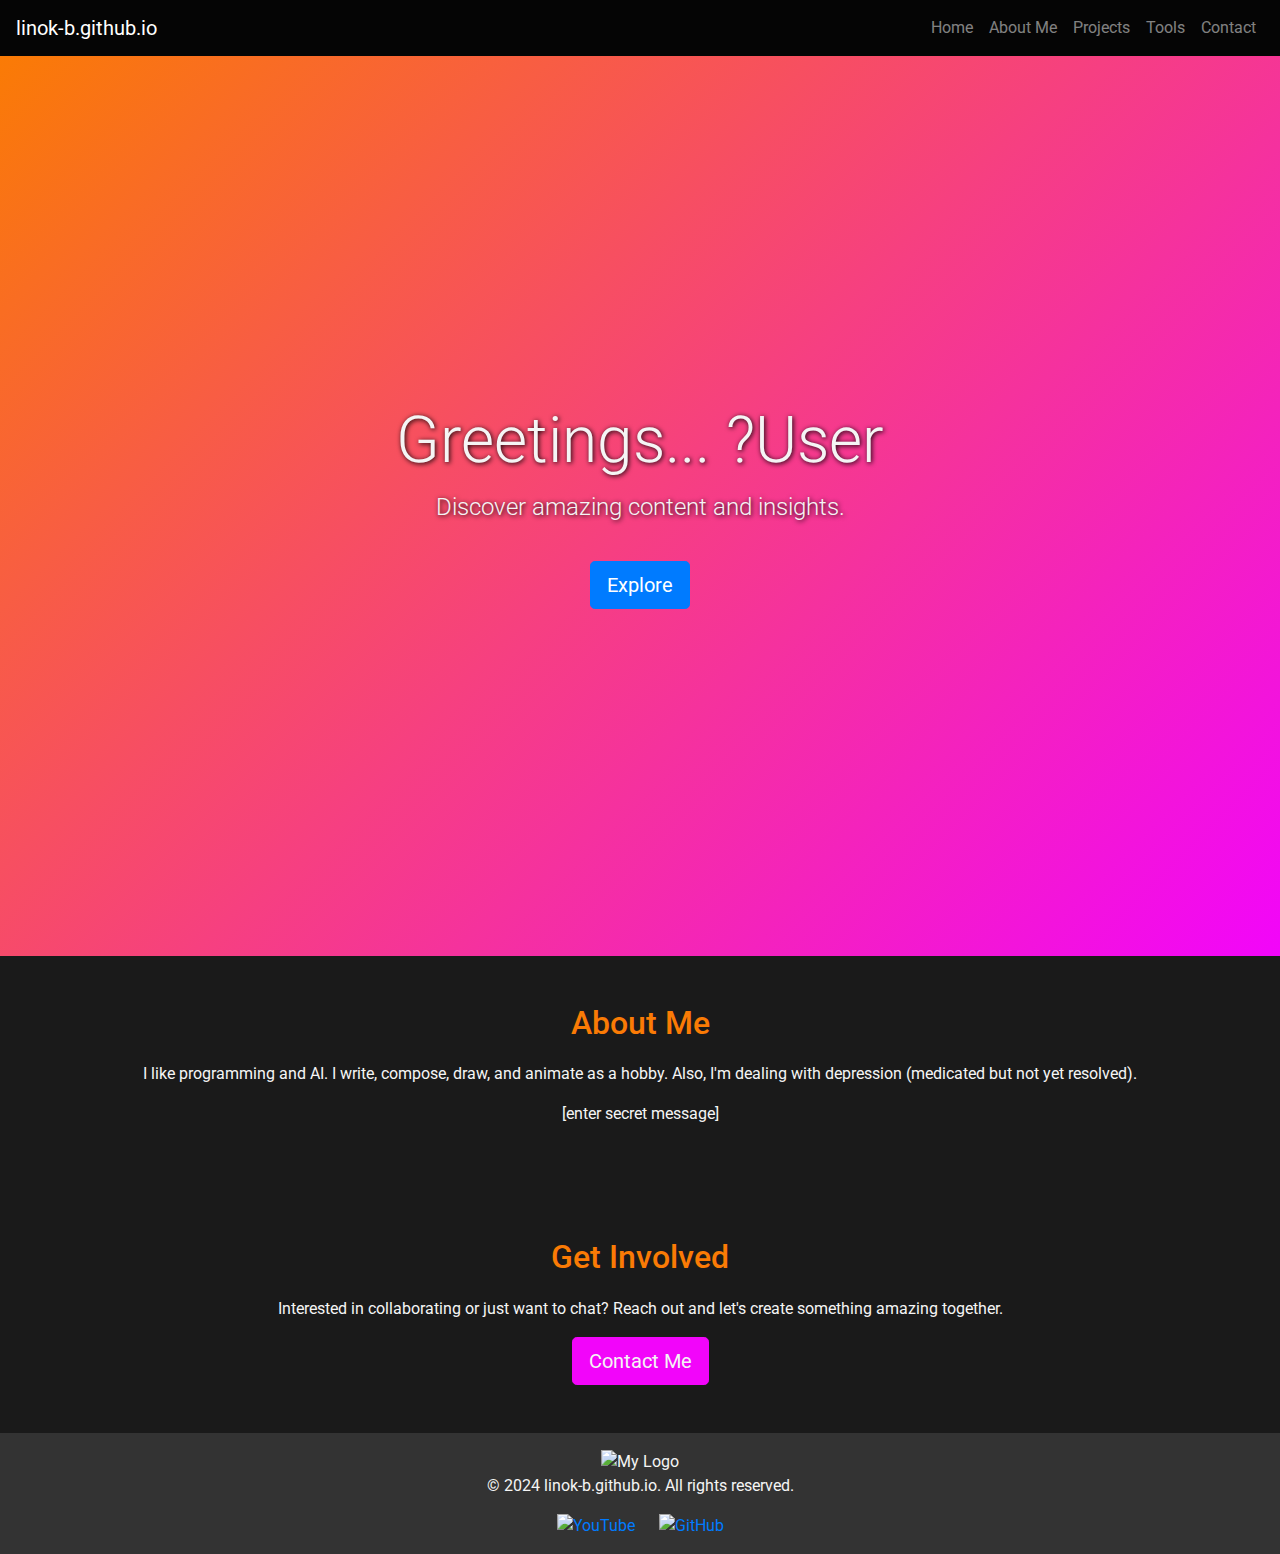
==== index.html @ 052bb5dd "Update index.html" ====
<!DOCTYPE html>
<html lang="en">
<head>
    <meta charset="UTF-8">
    <meta name="viewport" content="width=device-width, initial-scale=1.0">
    <title>Home - linok-b.github.io</title>
    <!-- Bootstrap CSS -->
    <link rel="stylesheet" href="https://stackpath.bootstrapcdn.com/bootstrap/4.5.2/css/bootstrap.min.css">
    <!-- Custom Styles -->
    <link rel="stylesheet" href="CSS/index.css">
    <!-- Google Fonts -->
    <link href="https://fonts.googleapis.com/css2?family=Roboto:wght@400;700&display=swap" rel="stylesheet">
</head>
<body>
    <!-- Navbar -->
    <nav class="navbar navbar-expand-lg navbar-dark sticky-navbar">
        <a class="navbar-brand" href="#">linok-b.github.io</a>
        <button class="navbar-toggler" type="button" data-toggle="collapse" data-target="#navbarNav" aria-controls="navbarNav" aria-expanded="false" aria-label="Toggle navigation">
            <span class="navbar-toggler-icon"></span>
        </button>
        <div class="collapse navbar-collapse" id="navbarNav">
            <ul class="navbar-nav ml-auto">
                <li class="nav-item"><a class="nav-link" href="index.html">Home</a></li>
                <li class="nav-item"><a class="nav-link" href="about.html">About Me</a></li>
                <li class="nav-item"><a class="nav-link" href="projects.html">Projects</a></li>
                <li class="nav-item"><a class="nav-link" href="tools.html">Tools</a></li>
                <li class="nav-item"><a class="nav-link" href="contact.html">Contact</a></li>
            </ul>
        </div>
    </nav>

    <!-- Hero Section -->
    <section class="hero-section d-flex align-items-center justify-content-center text-center">
        <div class="overlay"></div> <!-- Black overlay with opacity -->
        <div class="hero-content">
            <h1 class="display-4">Greetings... ?User</h1>
            <p class="lead">Discover amazing content and insights.</p>
            <button class="btn btn-primary btn-lg">Explore</button>
        </div>
    </section>

    <!-- About Section -->
    <section class="about-section text-center py-5">
        <h2>About Me</h2>
        <p>I like programming and AI. I write, compose, draw, and animate as a hobby. Also, I'm dealing with depression (medicated but not yet resolved).</p>
        <p>[enter secret message]</p>
    </section>

    <!-- Call to Action -->
    <section class="cta-section text-center py-5">
        <h2>Get Involved</h2>
        <p>Interested in collaborating or just want to chat? Reach out and let's create something amazing together.</p>
        <button class="btn btn-secondary btn-lg" id="contactBtn">Contact Me</button>
    </section>

    <!-- Footer -->
    <footer class="footer text-center py-3">
        <div class="footer-content">
            <img src="/icon/mylogo" alt="My Logo" class="my-logo">
            <p>&copy; 2024 linok-b.github.io. All rights reserved.</p>
            <div class="social-icons">
                <a href="#"><img src="icons/youtube.svg" alt="YouTube"></a>
                <a href="#"><img src="icons/github.svg" alt="GitHub"></a>
            </div>
        </div>
    </footer>

    <!-- Include Firebase and Bootstrap JS -->
    <script src="https://code.jquery.com/jquery-3.5.1.slim.min.js"></script>
    <script src="https://cdn.jsdelivr.net/npm/@popperjs/core@2.0.7/dist/umd/popper.min.js"></script>
    <script src="https://stackpath.bootstrapcdn.com/bootstrap/4.5.2/js/bootstrap.min.js"></script>
    <!-- Auth check to ensure no access without login -->
    <script type="module" src="JS/auth-check.js"></script>
    <!-- Custom JS for navigation and interaction -->
    <script type="module" src="JS/index.js"></script>
</body>
</html>
---- CSS/index.css ----
/* index.css */

/* Apply the custom font */
body, h1, h2, p, button {
    font-family: 'Roboto', sans-serif;
    color: #f5f5f5; /* Light color for text against dark background */
}

/* Main color palette */
:root {
    --primary-color: #fa7b05; /* Orange */
    --accent-color: #f205fa; /* Magenta */
    --background-color: #050505; /* Black background */
    --text-color: #f5f5f5; /* Light grey text for contrast */
    --button-hover-color: #e77f07; /* Hover effect for buttons */
}

/* Background */
body {
    background-color: var(--background-color);
}

/* Hero Section */
.hero-section {
    background: linear-gradient(135deg, var(--primary-color), var(--accent-color));
    height: 100vh;
    color: var(--text-color);
    text-shadow: 1px 1px 5px #000;
    animation: fadeIn 1.5s ease-in-out;
}

.hero-section h1 {
    font-size: 4rem;
    animation: slideInDown 1s ease-in-out;
}

.hero-section p {
    font-size: 1.5rem;
    margin-top: 10px;
}

.hero-section button {
    margin-top: 20px;
    animation: pulse 2s infinite;
}

.about-section, .cta-section {
    background-color: #1a1a1a;
    color: var(--text-color);
}

.about-section h2, .cta-section h2 {
    color: var(--primary-color);
    margin-bottom: 20px;
}

.cta-section button {
    background-color: var(--accent-color);
    border-color: var(--accent-color);
    color: var(--text-color);
}

.cta-section button:hover {
    background-color: var(--button-hover-color);
    border-color: var(--button-hover-color);
}

.footer {
    background-color: #333;
    color: var(--text-color);
}

.footer .social-icons img {
    width: 24px;
    margin: 0 10px;
}

.footer a:hover {
    color: var(--primary-color);
}

/* Animations */
@keyframes fadeIn {
    from { opacity: 0; }
    to { opacity: 1; }
}

@keyframes slideInDown {
    from { transform: translateY(-50px); }
    to { transform: translateY(0); }
}

@keyframes pulse {
    0%, 100% { transform: scale(1); }
    50% { transform: scale(1.1); }
}

/* Responsive Design */
@media (max-width: 768px) {
    .hero-section h1 {
        font-size: 2.5rem;
    }
    .hero-section p {
        font-size: 1.2rem;
    }
}
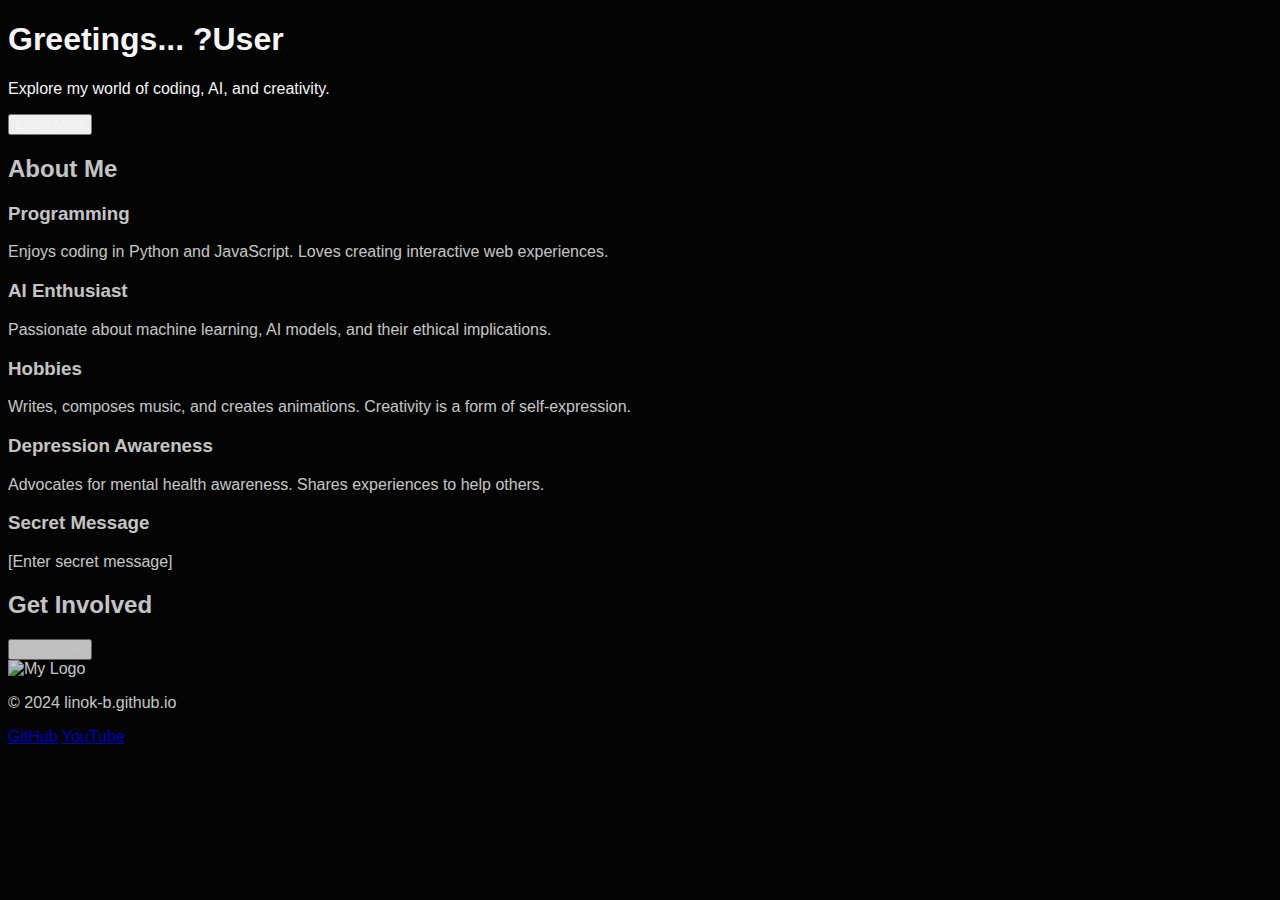
==== commit c11b7ab2: "Update index.html" ====
--- a/index.html
+++ b/index.html
@@ -3,75 +3,64 @@
 <head>
     <meta charset="UTF-8">
     <meta name="viewport" content="width=device-width, initial-scale=1.0">
-    <title>Home - linok-b.github.io</title>
-    <!-- Bootstrap CSS -->
-    <link rel="stylesheet" href="https://stackpath.bootstrapcdn.com/bootstrap/4.5.2/css/bootstrap.min.css">
-    <!-- Custom Styles -->
     <link rel="stylesheet" href="CSS/index.css">
-    <!-- Google Fonts -->
-    <link href="https://fonts.googleapis.com/css2?family=Roboto:wght@400;700&display=swap" rel="stylesheet">
+    <title>Linok-B's Website</title>
 </head>
 <body>
-    <!-- Navbar -->
-    <nav class="navbar navbar-expand-lg navbar-dark sticky-navbar">
-        <a class="navbar-brand" href="#">linok-b.github.io</a>
-        <button class="navbar-toggler" type="button" data-toggle="collapse" data-target="#navbarNav" aria-controls="navbarNav" aria-expanded="false" aria-label="Toggle navigation">
-            <span class="navbar-toggler-icon"></span>
-        </button>
-        <div class="collapse navbar-collapse" id="navbarNav">
-            <ul class="navbar-nav ml-auto">
-                <li class="nav-item"><a class="nav-link" href="index.html">Home</a></li>
-                <li class="nav-item"><a class="nav-link" href="about.html">About Me</a></li>
-                <li class="nav-item"><a class="nav-link" href="projects.html">Projects</a></li>
-                <li class="nav-item"><a class="nav-link" href="tools.html">Tools</a></li>
-                <li class="nav-item"><a class="nav-link" href="contact.html">Contact</a></li>
-            </ul>
-        </div>
-    </nav>
-
     <!-- Hero Section -->
-    <section class="hero-section d-flex align-items-center justify-content-center text-center">
-        <div class="overlay"></div> <!-- Black overlay with opacity -->
+    <section id="hero">
+        <div class="overlay"></div>
         <div class="hero-content">
-            <h1 class="display-4">Greetings... ?User</h1>
-            <p class="lead">Discover amazing content and insights.</p>
-            <button class="btn btn-primary btn-lg">Explore</button>
+            <h1>Greetings... ?User</h1>
+            <p>Explore my world of coding, AI, and creativity.</p>
+            <button onclick="scrollToSection('about')">Learn More</button>
         </div>
     </section>
 
-    <!-- About Section -->
-    <section class="about-section text-center py-5">
+    <!-- About Me Section -->
+    <section id="about">
         <h2>About Me</h2>
-        <p>I like programming and AI. I write, compose, draw, and animate as a hobby. Also, I'm dealing with depression (medicated but not yet resolved).</p>
-        <p>[enter secret message]</p>
+        <div class="info-box" id="programming">
+            <h3>Programming</h3>
+            <p class="hidden-info">Enjoys coding in Python and JavaScript. Loves creating interactive web experiences.</p>
+        </div>
+        <div class="info-box" id="ai">
+            <h3>AI Enthusiast</h3>
+            <p class="hidden-info">Passionate about machine learning, AI models, and their ethical implications.</p>
+        </div>
+        <div class="info-box" id="hobbies">
+            <h3>Hobbies</h3>
+            <p class="hidden-info">Writes, composes music, and creates animations. Creativity is a form of self-expression.</p>
+        </div>
+        <div class="info-box" id="depression-awareness">
+            <h3>Depression Awareness</h3>
+            <p class="hidden-info">Advocates for mental health awareness. Shares experiences to help others.</p>
+        </div>
+        <div class="info-box" id="cipher-message">
+            <h3>Secret Message</h3>
+            <p class="hidden-info">[Enter secret message]</p>
+        </div>
     </section>
 
-    <!-- Call to Action -->
-    <section class="cta-section text-center py-5">
+    <!-- Call to Action Section -->
+    <section id="cta">
         <h2>Get Involved</h2>
-        <p>Interested in collaborating or just want to chat? Reach out and let's create something amazing together.</p>
-        <button class="btn btn-secondary btn-lg" id="contactBtn">Contact Me</button>
+        <button onclick="redirectTo('contact.html')">Contact Me</button>
     </section>
 
     <!-- Footer -->
-    <footer class="footer text-center py-3">
+    <footer>
         <div class="footer-content">
-            <img src="/icon/mylogo" alt="My Logo" class="my-logo">
-            <p>&copy; 2024 linok-b.github.io. All rights reserved.</p>
-            <div class="social-icons">
-                <a href="#"><img src="icons/youtube.svg" alt="YouTube"></a>
-                <a href="#"><img src="icons/github.svg" alt="GitHub"></a>
+            <img src="/icon/mylogo" alt="My Logo" class="footer-logo">
+            <p>&copy; 2024 linok-b.github.io</p>
+            <div class="social-links">
+                <a href="https://github.com/linok-b">GitHub</a>
+                <a href="https://youtube.com/linok-b">YouTube</a>
             </div>
         </div>
     </footer>
 
-    <!-- Include Firebase and Bootstrap JS -->
-    <script src="https://code.jquery.com/jquery-3.5.1.slim.min.js"></script>
-    <script src="https://cdn.jsdelivr.net/npm/@popperjs/core@2.0.7/dist/umd/popper.min.js"></script>
-    <script src="https://stackpath.bootstrapcdn.com/bootstrap/4.5.2/js/bootstrap.min.js"></script>
-    <!-- Auth check to ensure no access without login -->
     <script type="module" src="JS/auth-check.js"></script>
-    <!-- Custom JS for navigation and interaction -->
-    <script type="module" src="JS/index.js"></script>
+    <script src="JS/index.js"></script>
 </body>
 </html>
--- a/CSS/index.css
+++ b/CSS/index.css
@@ -22,11 +22,27 @@
 
 /* Hero Section */
 .hero-section {
+    position: relative;
     background: linear-gradient(135deg, var(--primary-color), var(--accent-color));
     height: 100vh;
     color: var(--text-color);
     text-shadow: 1px 1px 5px #000;
     animation: fadeIn 1.5s ease-in-out;
+    overflow: hidden;
+}
+
+.overlay {
+    position: absolute;
+    top: 0;
+    left: 0;
+    right: 0;
+    bottom: 0;
+    background: rgba(0, 0, 0, 0.2); /* Black overlay with 20% opacity */
+}
+
+.hero-content {
+    position: relative;
+    z-index: 1;
 }
 
 .hero-section h1 {
@@ -47,6 +63,8 @@
 .about-section, .cta-section {
     background-color: #1a1a1a;
     color: var(--text-color);
+    transition: transform 0.5s, opacity 0.5s; /* Smooth transition for animations */
+    opacity: 0; /* Initially hidden for fade-in effect */
 }
 
 .about-section h2, .cta-section h2 {
@@ -68,6 +86,7 @@
 .footer {
     background-color: #333;
     color: var(--text-color);
+    padding-top: 10px;
 }
 
 .footer .social-icons img {
@@ -77,6 +96,11 @@
 
 .footer a:hover {
     color: var(--primary-color);
+}
+
+.my-logo {
+    width: 50px;
+    margin-bottom: 10px;
 }
 
 /* Animations */
@@ -95,6 +119,12 @@
     50% { transform: scale(1.1); }
 }
 
+/* Activate animations when sections come into view */
+.about-section.visible, .cta-section.visible {
+    opacity: 1;
+    transform: translateY(0);
+}
+
 /* Responsive Design */
 @media (max-width: 768px) {
     .hero-section h1 {
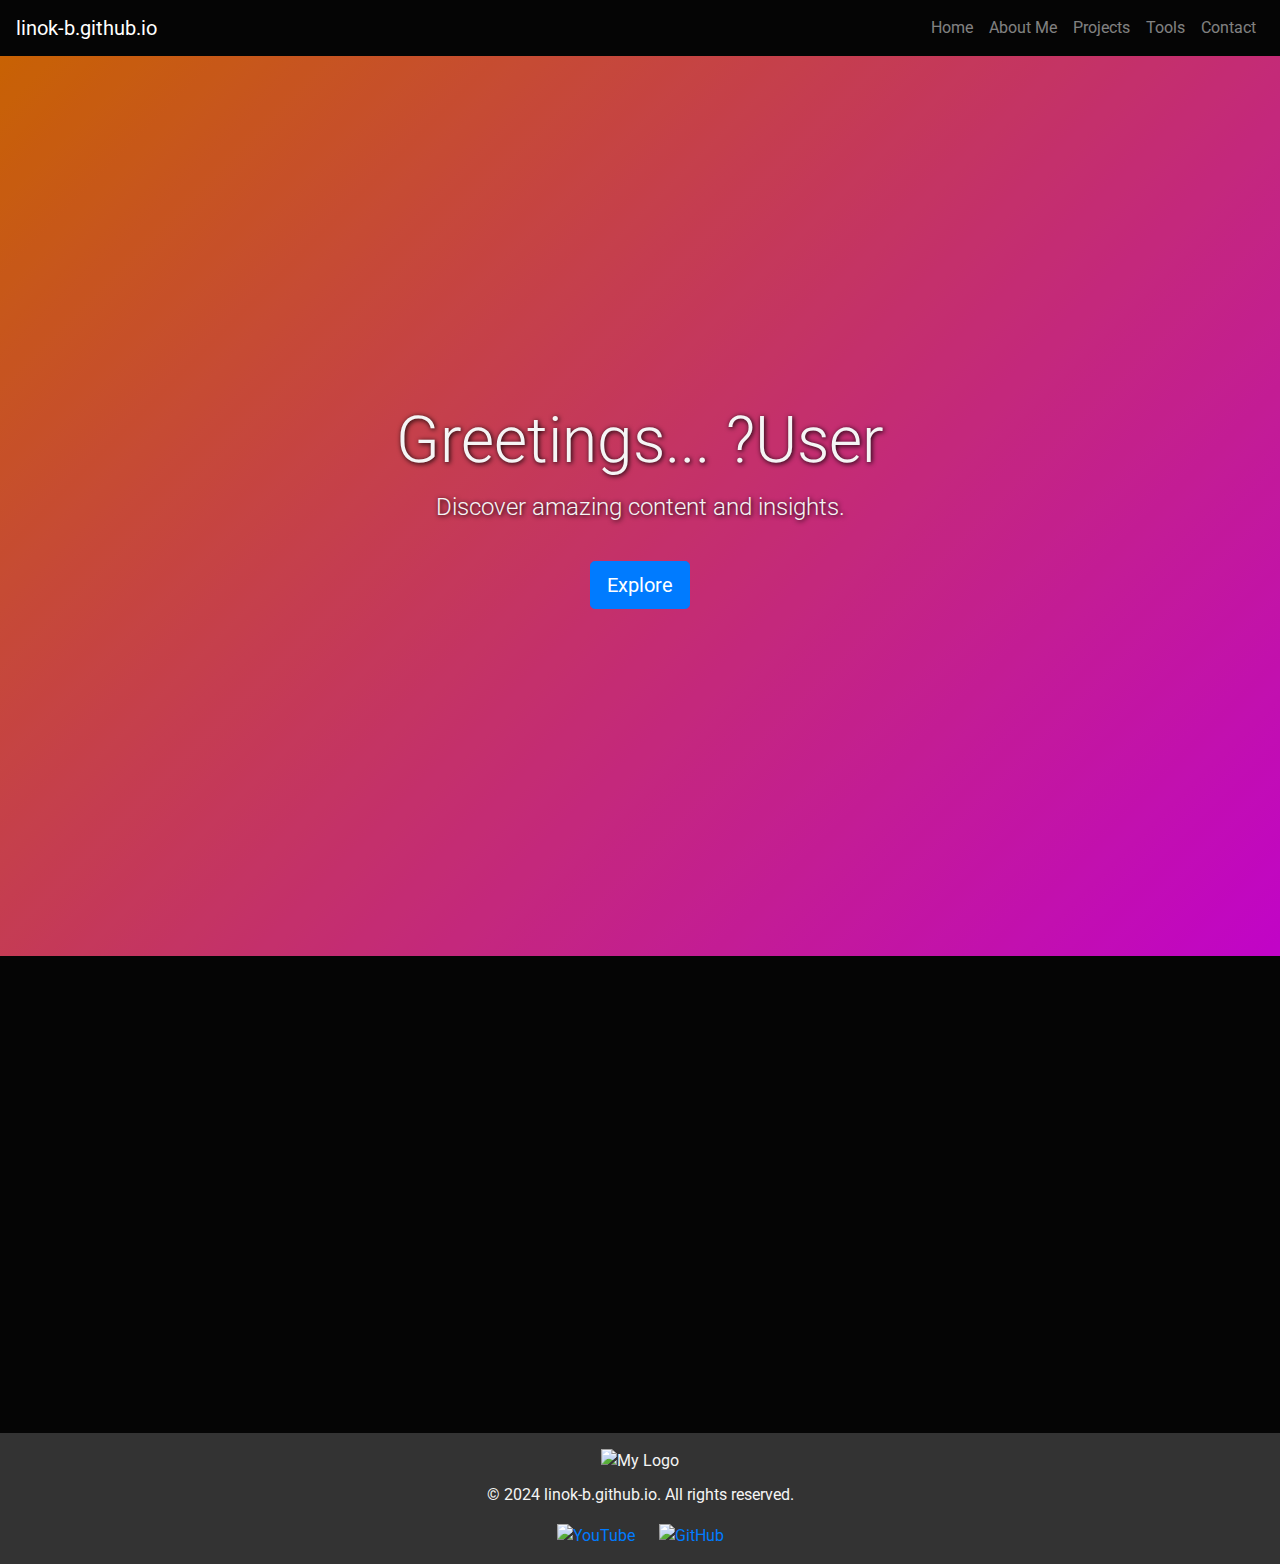
==== commit 48635f12: "Update index.html" ====
--- a/index.html
+++ b/index.html
@@ -3,64 +3,75 @@
 <head>
     <meta charset="UTF-8">
     <meta name="viewport" content="width=device-width, initial-scale=1.0">
+    <title>Home - linok-b.github.io</title>
+    <!-- Bootstrap CSS -->
+    <link rel="stylesheet" href="https://stackpath.bootstrapcdn.com/bootstrap/4.5.2/css/bootstrap.min.css">
+    <!-- Custom Styles -->
     <link rel="stylesheet" href="CSS/index.css">
-    <title>Linok-B's Website</title>
+    <!-- Google Fonts -->
+    <link href="https://fonts.googleapis.com/css2?family=Roboto:wght@400;700&display=swap" rel="stylesheet">
 </head>
 <body>
+    <!-- Navbar -->
+    <nav class="navbar navbar-expand-lg navbar-dark sticky-navbar">
+        <a class="navbar-brand" href="#">linok-b.github.io</a>
+        <button class="navbar-toggler" type="button" data-toggle="collapse" data-target="#navbarNav" aria-controls="navbarNav" aria-expanded="false" aria-label="Toggle navigation">
+            <span class="navbar-toggler-icon"></span>
+        </button>
+        <div class="collapse navbar-collapse" id="navbarNav">
+            <ul class="navbar-nav ml-auto">
+                <li class="nav-item"><a class="nav-link" href="index.html">Home</a></li>
+                <li class="nav-item"><a class="nav-link" href="about.html">About Me</a></li>
+                <li class="nav-item"><a class="nav-link" href="projects.html">Projects</a></li>
+                <li class="nav-item"><a class="nav-link" href="tools.html">Tools</a></li>
+                <li class="nav-item"><a class="nav-link" href="contact.html">Contact</a></li>
+            </ul>
+        </div>
+    </nav>
+
     <!-- Hero Section -->
-    <section id="hero">
-        <div class="overlay"></div>
+    <section class="hero-section d-flex align-items-center justify-content-center text-center">
+        <div class="overlay"></div> <!-- Black overlay with opacity -->
         <div class="hero-content">
-            <h1>Greetings... ?User</h1>
-            <p>Explore my world of coding, AI, and creativity.</p>
-            <button onclick="scrollToSection('about')">Learn More</button>
+            <h1 class="display-4">Greetings... ?User</h1>
+            <p class="lead">Discover amazing content and insights.</p>
+            <button class="btn btn-primary btn-lg">Explore</button>
         </div>
     </section>
 
-    <!-- About Me Section -->
-    <section id="about">
+    <!-- About Section -->
+    <section class="about-section text-center py-5">
         <h2>About Me</h2>
-        <div class="info-box" id="programming">
-            <h3>Programming</h3>
-            <p class="hidden-info">Enjoys coding in Python and JavaScript. Loves creating interactive web experiences.</p>
-        </div>
-        <div class="info-box" id="ai">
-            <h3>AI Enthusiast</h3>
-            <p class="hidden-info">Passionate about machine learning, AI models, and their ethical implications.</p>
-        </div>
-        <div class="info-box" id="hobbies">
-            <h3>Hobbies</h3>
-            <p class="hidden-info">Writes, composes music, and creates animations. Creativity is a form of self-expression.</p>
-        </div>
-        <div class="info-box" id="depression-awareness">
-            <h3>Depression Awareness</h3>
-            <p class="hidden-info">Advocates for mental health awareness. Shares experiences to help others.</p>
-        </div>
-        <div class="info-box" id="cipher-message">
-            <h3>Secret Message</h3>
-            <p class="hidden-info">[Enter secret message]</p>
-        </div>
+        <p>I like programming and AI. I write, compose, draw, and animate as a hobby. Also, I'm dealing with depression (medicated but not yet resolved).</p>
+        <p>[enter secret message]</p>
     </section>
 
-    <!-- Call to Action Section -->
-    <section id="cta">
+    <!-- Call to Action -->
+    <section class="cta-section text-center py-5">
         <h2>Get Involved</h2>
-        <button onclick="redirectTo('contact.html')">Contact Me</button>
+        <p>Interested in collaborating or just want to chat? Reach out and let's create something amazing together.</p>
+        <button class="btn btn-secondary btn-lg" id="contactBtn">Contact Me</button>
     </section>
 
     <!-- Footer -->
-    <footer>
+    <footer class="footer text-center py-3">
         <div class="footer-content">
-            <img src="/icon/mylogo" alt="My Logo" class="footer-logo">
-            <p>&copy; 2024 linok-b.github.io</p>
-            <div class="social-links">
-                <a href="https://github.com/linok-b">GitHub</a>
-                <a href="https://youtube.com/linok-b">YouTube</a>
+            <img src="/icon/mylogo" alt="My Logo" class="my-logo">
+            <p>&copy; 2024 linok-b.github.io. All rights reserved.</p>
+            <div class="social-icons">
+                <a href="#"><img src="icons/youtube.svg" alt="YouTube"></a>
+                <a href="#"><img src="icons/github.svg" alt="GitHub"></a>
             </div>
         </div>
     </footer>
 
+    <!-- Include Firebase and Bootstrap JS -->
+    <script src="https://code.jquery.com/jquery-3.5.1.slim.min.js"></script>
+    <script src="https://cdn.jsdelivr.net/npm/@popperjs/core@2.0.7/dist/umd/popper.min.js"></script>
+    <script src="https://stackpath.bootstrapcdn.com/bootstrap/4.5.2/js/bootstrap.min.js"></script>
+    <!-- Auth check to ensure no access without login -->
     <script type="module" src="JS/auth-check.js"></script>
-    <script src="JS/index.js"></script>
+    <!-- Custom JS for navigation and interaction -->
+    <script type="module" src="JS/index.js"></script>
 </body>
 </html>
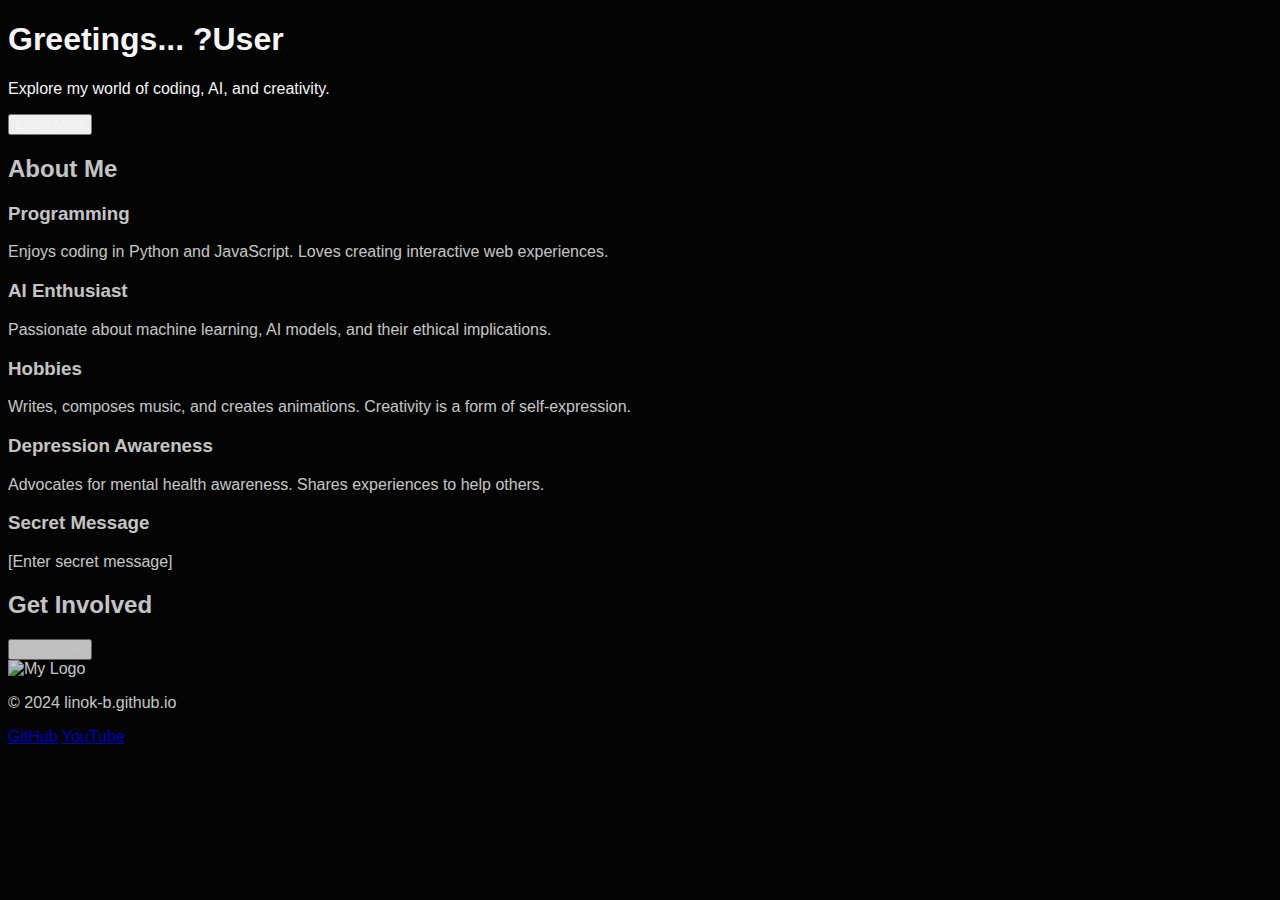
==== commit 2704ff7c: "Update index.html" ====
--- a/index.html
+++ b/index.html
@@ -3,75 +3,64 @@
 <head>
     <meta charset="UTF-8">
     <meta name="viewport" content="width=device-width, initial-scale=1.0">
-    <title>Home - linok-b.github.io</title>
-    <!-- Bootstrap CSS -->
-    <link rel="stylesheet" href="https://stackpath.bootstrapcdn.com/bootstrap/4.5.2/css/bootstrap.min.css">
-    <!-- Custom Styles -->
     <link rel="stylesheet" href="CSS/index.css">
-    <!-- Google Fonts -->
-    <link href="https://fonts.googleapis.com/css2?family=Roboto:wght@400;700&display=swap" rel="stylesheet">
+    <title>Linok-B's Website</title>
 </head>
 <body>
-    <!-- Navbar -->
-    <nav class="navbar navbar-expand-lg navbar-dark sticky-navbar">
-        <a class="navbar-brand" href="#">linok-b.github.io</a>
-        <button class="navbar-toggler" type="button" data-toggle="collapse" data-target="#navbarNav" aria-controls="navbarNav" aria-expanded="false" aria-label="Toggle navigation">
-            <span class="navbar-toggler-icon"></span>
-        </button>
-        <div class="collapse navbar-collapse" id="navbarNav">
-            <ul class="navbar-nav ml-auto">
-                <li class="nav-item"><a class="nav-link" href="index.html">Home</a></li>
-                <li class="nav-item"><a class="nav-link" href="about.html">About Me</a></li>
-                <li class="nav-item"><a class="nav-link" href="projects.html">Projects</a></li>
-                <li class="nav-item"><a class="nav-link" href="tools.html">Tools</a></li>
-                <li class="nav-item"><a class="nav-link" href="contact.html">Contact</a></li>
-            </ul>
-        </div>
-    </nav>
-
     <!-- Hero Section -->
-    <section class="hero-section d-flex align-items-center justify-content-center text-center">
-        <div class="overlay"></div> <!-- Black overlay with opacity -->
+    <section id="hero">
+        <div class="overlay"></div>
         <div class="hero-content">
-            <h1 class="display-4">Greetings... ?User</h1>
-            <p class="lead">Discover amazing content and insights.</p>
-            <button class="btn btn-primary btn-lg">Explore</button>
+            <h1>Greetings... ?User</h1>
+            <p>Explore my world of coding, AI, and creativity.</p>
+            <button onclick="scrollToSection('about')">Learn More</button>
         </div>
     </section>
 
-    <!-- About Section -->
-    <section class="about-section text-center py-5">
+    <!-- About Me Section -->
+    <section id="about">
         <h2>About Me</h2>
-        <p>I like programming and AI. I write, compose, draw, and animate as a hobby. Also, I'm dealing with depression (medicated but not yet resolved).</p>
-        <p>[enter secret message]</p>
+        <div class="info-box" id="programming">
+            <h3>Programming</h3>
+            <p class="hidden-info">Enjoys coding in Python and JavaScript. Loves creating interactive web experiences.</p>
+        </div>
+        <div class="info-box" id="ai">
+            <h3>AI Enthusiast</h3>
+            <p class="hidden-info">Passionate about machine learning, AI models, and their ethical implications.</p>
+        </div>
+        <div class="info-box" id="hobbies">
+            <h3>Hobbies</h3>
+            <p class="hidden-info">Writes, composes music, and creates animations. Creativity is a form of self-expression.</p>
+        </div>
+        <div class="info-box" id="depression-awareness">
+            <h3>Depression Awareness</h3>
+            <p class="hidden-info">Advocates for mental health awareness. Shares experiences to help others.</p>
+        </div>
+        <div class="info-box" id="cipher-message">
+            <h3>Secret Message</h3>
+            <p class="hidden-info">[Enter secret message]</p>
+        </div>
     </section>
 
-    <!-- Call to Action -->
-    <section class="cta-section text-center py-5">
+    <!-- Call to Action Section -->
+    <section id="cta">
         <h2>Get Involved</h2>
-        <p>Interested in collaborating or just want to chat? Reach out and let's create something amazing together.</p>
-        <button class="btn btn-secondary btn-lg" id="contactBtn">Contact Me</button>
+        <button onclick="redirectTo('contact.html')">Contact Me</button>
     </section>
 
     <!-- Footer -->
-    <footer class="footer text-center py-3">
+    <footer>
         <div class="footer-content">
-            <img src="/icon/mylogo" alt="My Logo" class="my-logo">
-            <p>&copy; 2024 linok-b.github.io. All rights reserved.</p>
-            <div class="social-icons">
-                <a href="#"><img src="icons/youtube.svg" alt="YouTube"></a>
-                <a href="#"><img src="icons/github.svg" alt="GitHub"></a>
+            <img src="/icon/mylogo" alt="My Logo" class="footer-logo">
+            <p>&copy; 2024 linok-b.github.io</p>
+            <div class="social-links">
+                <a href="https://github.com/linok-b">GitHub</a>
+                <a href="https://youtube.com/linok-b">YouTube</a>
             </div>
         </div>
     </footer>
 
-    <!-- Include Firebase and Bootstrap JS -->
-    <script src="https://code.jquery.com/jquery-3.5.1.slim.min.js"></script>
-    <script src="https://cdn.jsdelivr.net/npm/@popperjs/core@2.0.7/dist/umd/popper.min.js"></script>
-    <script src="https://stackpath.bootstrapcdn.com/bootstrap/4.5.2/js/bootstrap.min.js"></script>
-    <!-- Auth check to ensure no access without login -->
     <script type="module" src="JS/auth-check.js"></script>
-    <!-- Custom JS for navigation and interaction -->
-    <script type="module" src="JS/index.js"></script>
+    <script src="JS/index.js"></script>
 </body>
 </html>
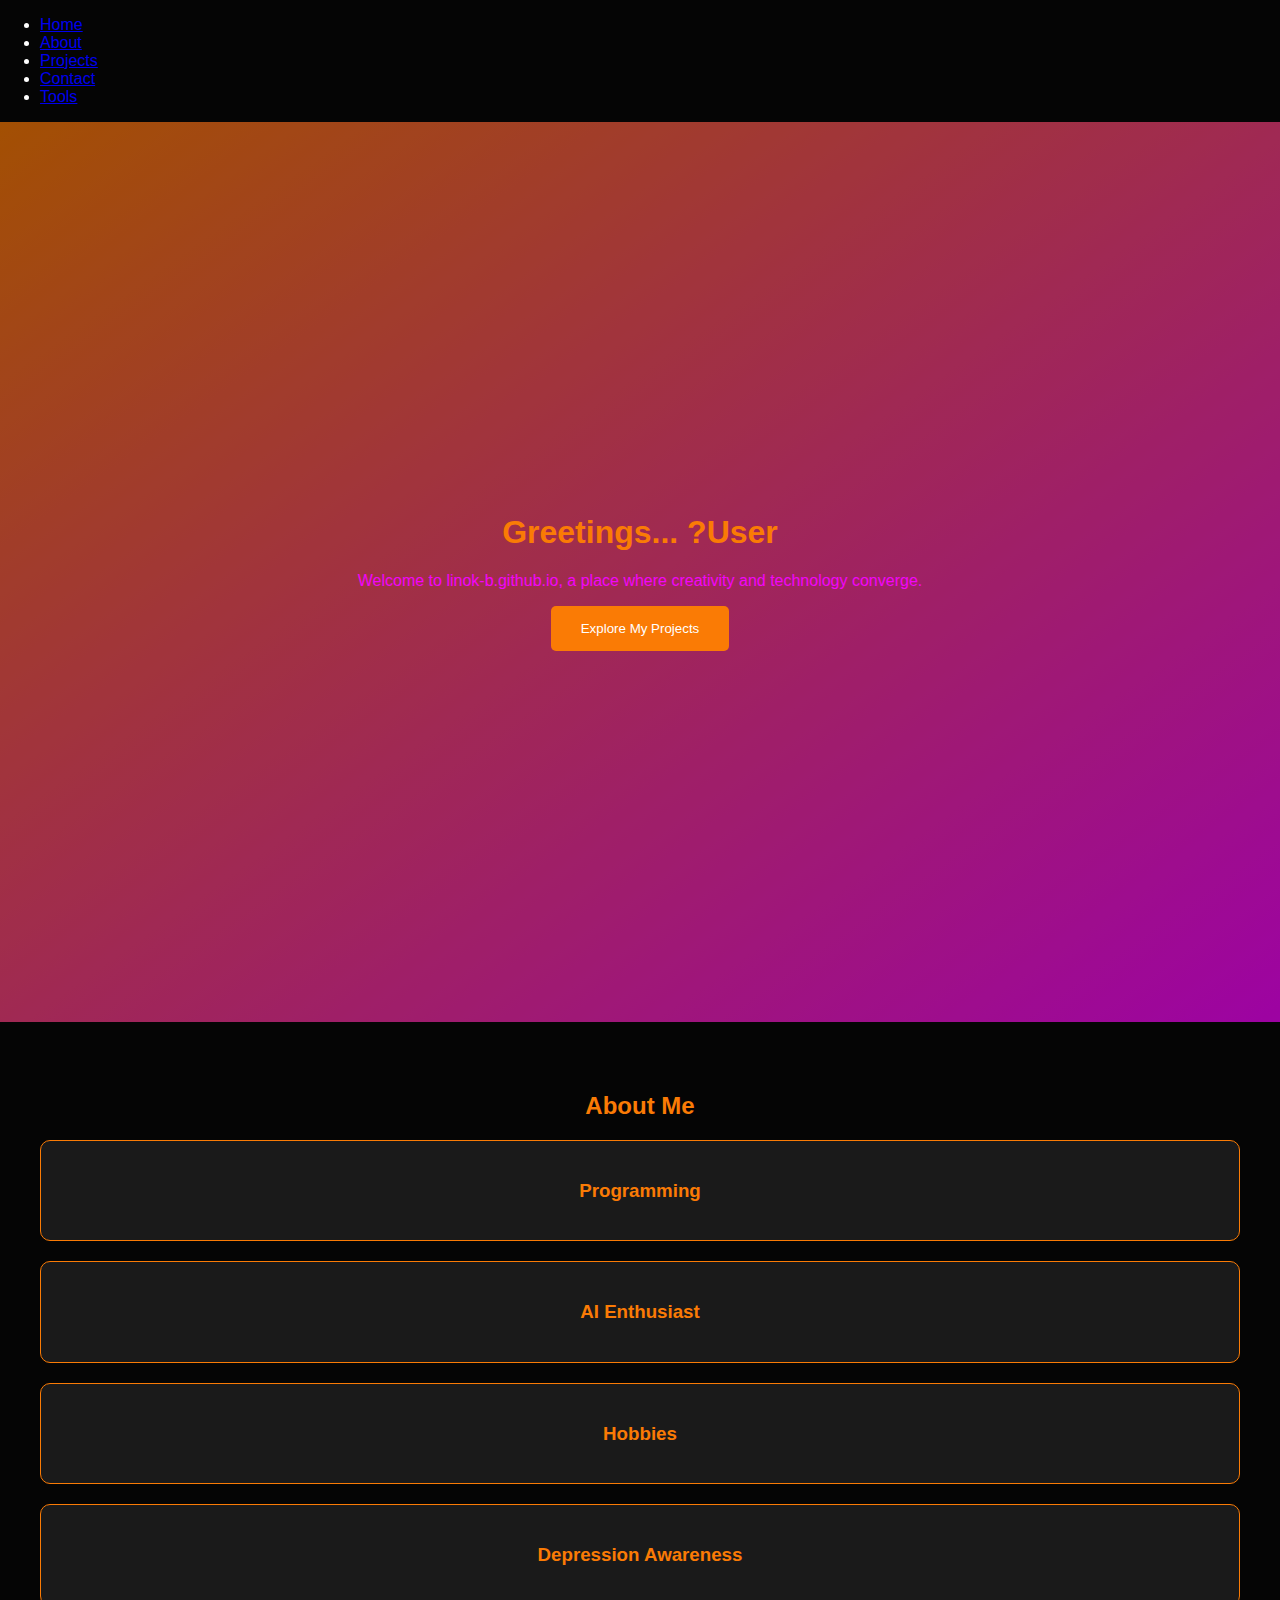
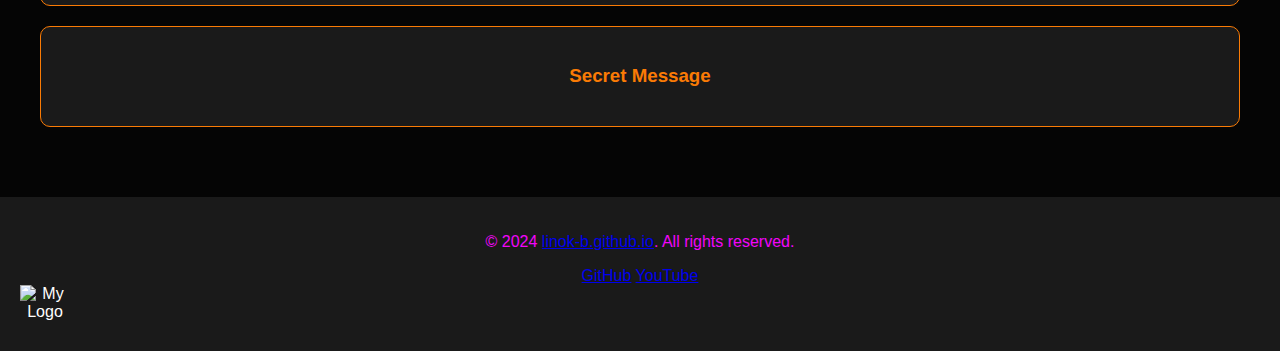
==== commit 85866edf: "Update index.html" ====
--- a/index.html
+++ b/index.html
@@ -3,64 +3,77 @@
 <head>
     <meta charset="UTF-8">
     <meta name="viewport" content="width=device-width, initial-scale=1.0">
+    <title>linok-b.github.io</title>
     <link rel="stylesheet" href="CSS/index.css">
-    <title>Linok-B's Website</title>
+    <script type="module" src="JS/auth-check.js"></script>
+    <script src="JS/index.js" defer></script>
 </head>
 <body>
+
+    <!-- Navigation Menu -->
+    <nav>
+        <ul>
+            <li><a href="index.html">Home</a></li>
+            <li><a href="about.html">About</a></li>
+            <li><a href="projects.html">Projects</a></li>
+            <li><a href="contact.html">Contact</a></li>
+            <li><a href="tools.html">Tools</a></li>
+        </ul>
+    </nav>
+
     <!-- Hero Section -->
     <section id="hero">
         <div class="overlay"></div>
         <div class="hero-content">
             <h1>Greetings... ?User</h1>
-            <p>Explore my world of coding, AI, and creativity.</p>
-            <button onclick="scrollToSection('about')">Learn More</button>
+            <p>Welcome to linok-b.github.io, a place where creativity and technology converge.</p>
+            <button onclick="window.location.href='projects.html'">Explore My Projects</button>
         </div>
     </section>
 
     <!-- About Me Section -->
     <section id="about">
         <h2>About Me</h2>
-        <div class="info-box" id="programming">
-            <h3>Programming</h3>
-            <p class="hidden-info">Enjoys coding in Python and JavaScript. Loves creating interactive web experiences.</p>
+        <div class="info-box-container">
+            <div class="info-box" id="programming">
+                <h3>Programming</h3>
+                <p class="hidden-info">Enjoys coding in Python and JavaScript. Loves creating interactive web experiences.</p>
+            </div>
+            <div class="info-box" id="ai">
+                <h3>AI Enthusiast</h3>
+                <p class="hidden-info">Passionate about machine learning, AI models, and their ethical implications.</p>
+            </div>
+            <div class="info-box" id="hobbies">
+                <h3>Hobbies</h3>
+                <p class="hidden-info">Writes, composes music, and creates animations. Creativity is a form of self-expression.</p>
+            </div>
+            <div class="info-box" id="depression-awareness">
+                <h3>Depression Awareness</h3>
+                <p class="hidden-info">Advocates for mental health awareness. Shares experiences to help others.</p>
+            </div>
+            <div class="info-box" id="cipher-message">
+                <h3>Secret Message</h3>
+                <p class="hidden-info">[Enter secret message]</p>
+            </div>
         </div>
-        <div class="info-box" id="ai">
-            <h3>AI Enthusiast</h3>
-            <p class="hidden-info">Passionate about machine learning, AI models, and their ethical implications.</p>
-        </div>
-        <div class="info-box" id="hobbies">
-            <h3>Hobbies</h3>
-            <p class="hidden-info">Writes, composes music, and creates animations. Creativity is a form of self-expression.</p>
-        </div>
-        <div class="info-box" id="depression-awareness">
-            <h3>Depression Awareness</h3>
-            <p class="hidden-info">Advocates for mental health awareness. Shares experiences to help others.</p>
-        </div>
-        <div class="info-box" id="cipher-message">
-            <h3>Secret Message</h3>
-            <p class="hidden-info">[Enter secret message]</p>
-        </div>
-    </section>
-
-    <!-- Call to Action Section -->
-    <section id="cta">
-        <h2>Get Involved</h2>
-        <button onclick="redirectTo('contact.html')">Contact Me</button>
     </section>
 
     <!-- Footer -->
     <footer>
         <div class="footer-content">
-            <img src="/icon/mylogo" alt="My Logo" class="footer-logo">
-            <p>&copy; 2024 linok-b.github.io</p>
-            <div class="social-links">
-                <a href="https://github.com/linok-b">GitHub</a>
-                <a href="https://youtube.com/linok-b">YouTube</a>
+            <p>&copy; 2024 <a href="index.html">linok-b.github.io</a>. All rights reserved.</p>
+            <div class="social-media">
+                <a href="https://github.com/linok-b" target="_blank">GitHub</a>
+                <a href="https://www.youtube.com/" target="_blank">YouTube</a>
             </div>
+        </div>
+        <div class="footer-logo">
+            <img src="/icon/mylogo.png" alt="My Logo">
         </div>
     </footer>
 
-    <script type="module" src="JS/auth-check.js"></script>
-    <script src="JS/index.js"></script>
+    <!-- Overlay for Pop-ups -->
+    <div id="overlay"></div>
+
 </body>
 </html>
--- a/CSS/index.css
+++ b/CSS/index.css
@@ -1,136 +1,116 @@
-/* index.css */
-
-/* Apply the custom font */
-body, h1, h2, p, button {
-    font-family: 'Roboto', sans-serif;
-    color: #f5f5f5; /* Light color for text against dark background */
+/* General Styles */
+body {
+    margin: 0;
+    font-family: Arial, sans-serif;
+    background-color: #050505;
+    color: white;
 }
 
-/* Main color palette */
-:root {
-    --primary-color: #fa7b05; /* Orange */
-    --accent-color: #f205fa; /* Magenta */
-    --background-color: #050505; /* Black background */
-    --text-color: #f5f5f5; /* Light grey text for contrast */
-    --button-hover-color: #e77f07; /* Hover effect for buttons */
+h1, h2, h3 {
+    color: #fa7b05; /* Orange color for headings */
 }
 
-/* Background */
-body {
-    background-color: var(--background-color);
+p {
+    color: #f205fa; /* Magenta color for paragraphs */
 }
 
 /* Hero Section */
-.hero-section {
+#hero {
     position: relative;
-    background: linear-gradient(135deg, var(--primary-color), var(--accent-color));
+    background: linear-gradient(to bottom right, #fa7b05, #f205fa);
     height: 100vh;
-    color: var(--text-color);
-    text-shadow: 1px 1px 5px #000;
-    animation: fadeIn 1.5s ease-in-out;
-    overflow: hidden;
+    display: flex;
+    align-items: center;
+    justify-content: center;
+    text-align: center;
 }
 
-.overlay {
+#hero .overlay {
     position: absolute;
     top: 0;
     left: 0;
-    right: 0;
-    bottom: 0;
-    background: rgba(0, 0, 0, 0.2); /* Black overlay with 20% opacity */
+    width: 100%;
+    height: 100%;
+    background-color: rgba(0, 0, 0, 0.35); /* 35% opacity black overlay */
+    z-index: 1;
 }
 
 .hero-content {
     position: relative;
-    z-index: 1;
+    z-index: 2;
 }
 
-.hero-section h1 {
-    font-size: 4rem;
-    animation: slideInDown 1s ease-in-out;
+/* About Me Section */
+#about {
+    padding: 50px 20px;
+    text-align: center;
 }
 
-.hero-section p {
-    font-size: 1.5rem;
-    margin-top: 10px;
+.info-box {
+    background-color: #1a1a1a; /* Dark gray box */
+    color: white;
+    margin: 20px;
+    padding: 20px;
+    border-radius: 10px;
+    border: 1px solid #fa7b05; /* Orange outline */
+    cursor: pointer;
+    transition: all 0.3s ease;
 }
 
-.hero-section button {
-    margin-top: 20px;
-    animation: pulse 2s infinite;
+.info-box:hover {
+    transform: scale(1.05);
 }
 
-.about-section, .cta-section {
-    background-color: #1a1a1a;
-    color: var(--text-color);
-    transition: transform 0.5s, opacity 0.5s; /* Smooth transition for animations */
-    opacity: 0; /* Initially hidden for fade-in effect */
+.hidden-info {
+    display: none;
 }
 
-.about-section h2, .cta-section h2 {
-    color: var(--primary-color);
-    margin-bottom: 20px;
+.info-box.active .hidden-info {
+    display: block;
+    color: #f205fa; /* Magenta for expanded text */
 }
 
-.cta-section button {
-    background-color: var(--accent-color);
-    border-color: var(--accent-color);
-    color: var(--text-color);
+/* Call to Action Section */
+#cta {
+    background-color: #2a2a2a; /* Slightly different dark shade */
+    padding: 50px 20px;
+    text-align: center;
 }
 
-.cta-section button:hover {
-    background-color: var(--button-hover-color);
-    border-color: var(--button-hover-color);
+button {
+    background-color: #fa7b05;
+    border: none;
+    color: white;
+    padding: 15px 30px;
+    cursor: pointer;
+    border-radius: 5px;
+    transition: background-color 0.3s ease;
 }
 
-.footer {
-    background-color: #333;
-    color: var(--text-color);
-    padding-top: 10px;
+button:hover {
+    background-color: #f205fa; /* Magenta on hover */
 }
 
-.footer .social-icons img {
-    width: 24px;
-    margin: 0 10px;
+/* Footer */
+footer {
+    background-color: #1a1a1a; /* Darker background for the footer */
+    padding: 20px;
+    text-align: center;
+    color: white;
 }
 
-.footer a:hover {
-    color: var(--primary-color);
-}
-
-.my-logo {
+.footer-logo {
     width: 50px;
     margin-bottom: 10px;
 }
 
-/* Animations */
-@keyframes fadeIn {
-    from { opacity: 0; }
-    to { opacity: 1; }
+.social-links a {
+    color: #fa7b05;
+    margin: 0 10px;
+    text-decoration: none;
+    transition: color 0.3s ease;
 }
 
-@keyframes slideInDown {
-    from { transform: translateY(-50px); }
-    to { transform: translateY(0); }
+.social-links a:hover {
+    color: #f205fa; /* Magenta on hover */
 }
-
-@keyframes pulse {
-    0%, 100% { transform: scale(1); }
-    50% { transform: scale(1.1); }
-}
-
-/* Activate animations when sections come into view */
-.about-section.visible, .cta-section.visible {
-    opacity: 1;
-    transform: translateY(0);
-}
-
-/* Responsive Design */
-@media (max-width: 768px) {
-    .hero-section h1 {
-        font-size: 2.5rem;
-    }
-    .hero-section p {
-        font-size: 1.2rem;
-    }
-}
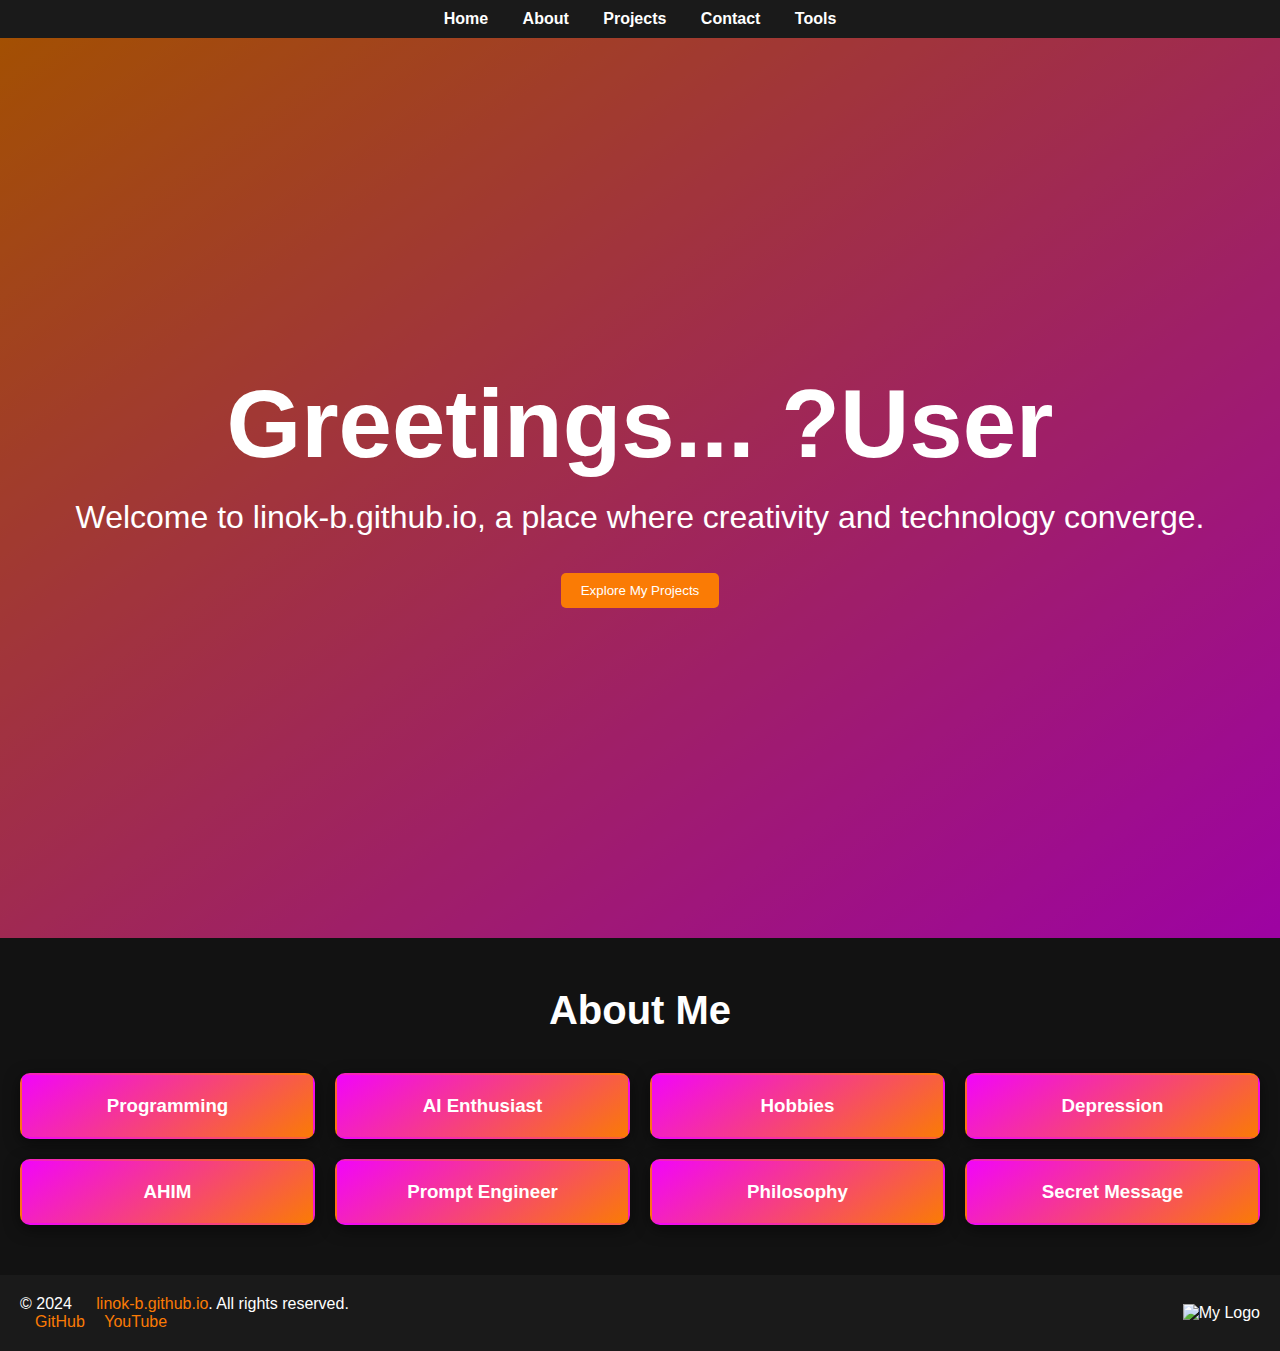
==== commit 049e457f: "Update index.html" ====
--- a/index.html
+++ b/index.html
@@ -37,19 +37,31 @@
         <div class="info-box-container">
             <div class="info-box" id="programming">
                 <h3>Programming</h3>
-                <p class="hidden-info">Enjoys coding in Python and JavaScript. Loves creating interactive web experiences.</p>
+                <p class="hidden-info">Enjoys coding in Python, JavaScript, CSS, and HTML. Loves creating interactive web experiences.</p>
             </div>
             <div class="info-box" id="ai">
                 <h3>AI Enthusiast</h3>
-                <p class="hidden-info">Passionate about machine learning, AI models, and their ethical implications.</p>
+                <p class="hidden-info">Passionate about machine learning, AI models, and their ethical implications. Creator of intelligent multi-modal chatbots.</p>
             </div>
             <div class="info-box" id="hobbies">
                 <h3>Hobbies</h3>
                 <p class="hidden-info">Writes, composes music, and creates animations. Creativity is a form of self-expression.</p>
             </div>
-            <div class="info-box" id="depression-awareness">
-                <h3>Depression Awareness</h3>
-                <p class="hidden-info">Advocates for mental health awareness. Shares experiences to help others.</p>
+            <div class="info-box" id="depression">
+                <h3>Depression</h3>
+                <p class="hidden-info">Advocates for mental health awareness. Shares experiences to help others understand and cope with depression.</p>
+            </div>
+            <div class="info-box" id="ahim">
+                <h3>AHIM</h3>
+                <p class="hidden-info">Creator of an intelligent multi-modal chatbot, a unique kind in its own class. Passionate about merging AI and communication.</p>
+            </div>
+            <div class="info-box" id="prompt-engineer">
+                <h3>Prompt Engineer</h3>
+                <p class="hidden-info">Specializes in crafting creative, optimized AI prompts for various tasks. Always exploring new prompt strategies for innovation.</p>
+            </div>
+            <div class="info-box" id="philosophy">
+                <h3>Philosophy</h3>
+                <p class="hidden-info">Interested in philosophy, particularly in ethics, logic, and existentialism. Enjoys pondering life's deep questions.</p>
             </div>
             <div class="info-box" id="cipher-message">
                 <h3>Secret Message</h3>
--- a/CSS/index.css
+++ b/CSS/index.css
@@ -1,17 +1,41 @@
-/* General Styles */
+/* General Reset and Styling */
+* {
+    margin: 0;
+    padding: 0;
+    box-sizing: border-box;
+}
+
 body {
-    margin: 0;
     font-family: Arial, sans-serif;
-    background-color: #050505;
-    color: white;
-}
-
-h1, h2, h3 {
-    color: #fa7b05; /* Orange color for headings */
-}
-
-p {
-    color: #f205fa; /* Magenta color for paragraphs */
+    background-color: #121212;
+    color: #ffffff;
+}
+
+/* Navigation Menu */
+nav {
+    background-color: #1a1a1a;
+    padding: 10px 20px;
+    text-align: center;
+}
+
+nav ul {
+    list-style-type: none;
+}
+
+nav ul li {
+    display: inline-block;
+    margin: 0 15px;
+}
+
+nav ul li a {
+    color: #ffffff;
+    text-decoration: none;
+    font-weight: bold;
+    transition: color 0.3s ease;
+}
+
+nav ul li a:hover {
+    color: #fa7b05;
 }
 
 /* Hero Section */
@@ -23,6 +47,7 @@
     align-items: center;
     justify-content: center;
     text-align: center;
+    overflow: hidden;
 }
 
 #hero .overlay {
@@ -38,6 +63,55 @@
 .hero-content {
     position: relative;
     z-index: 2;
+    font-size: 2em; /* Restore larger text */
+    color: white;
+}
+
+.hero-content h1 {
+    font-size: 3em; /* Adjust header size */
+    margin-bottom: 20px;
+}
+
+.hero-content p {
+    margin-bottom: 30px;
+}
+
+.hero-content button {
+    padding: 10px 20px;
+    background-color: #fa7b05;
+    color: #ffffff;
+    border: none;
+    border-radius: 5px;
+    cursor: pointer;
+    transition: background-color 0.3s ease;
+}
+
+.hero-content button:hover {
+    background-color: #f205fa;
+}
+
+/* Decorative Triangles */
+#hero::before, #hero::after {
+    content: '';
+    position: absolute;
+    width: 200px;
+    height: 200px;
+    background-image: url('/path/to/triangle-image.png'); /* Use a PNG for the triangle */
+    background-size: contain;
+    background-repeat: no-repeat;
+    opacity: 0.3;
+}
+
+#hero::before {
+    top: 10%;
+    left: 10%;
+    transform: rotate(45deg);
+}
+
+#hero::after {
+    bottom: 10%;
+    right: 10%;
+    transform: rotate(-45deg);
 }
 
 /* About Me Section */
@@ -46,71 +120,120 @@
     text-align: center;
 }
 
+#about h2 {
+    margin-bottom: 40px;
+    font-size: 2.5em;
+}
+
+.info-box-container {
+    display: flex;
+    flex-wrap: wrap;
+    justify-content: center;
+    gap: 20px; /* Space between boxes */
+}
+
 .info-box {
+    flex: 1 1 calc(25% - 40px); /* Adjust for 4 boxes per row */
+    min-width: 200px;
     background-color: #1a1a1a; /* Dark gray box */
     color: white;
-    margin: 20px;
     padding: 20px;
     border-radius: 10px;
-    border: 1px solid #fa7b05; /* Orange outline */
     cursor: pointer;
-    transition: all 0.3s ease;
+    position: relative;
+    overflow: hidden;
+    transition: transform 0.3s ease, box-shadow 0.3s ease;
+    box-shadow: 0 4px 15px rgba(0, 0, 0, 0.5);
+    border: 2px solid transparent;
+    background: linear-gradient(145deg, #f205fa, #fa7b05);
 }
 
 .info-box:hover {
     transform: scale(1.05);
-}
-
+    box-shadow: 0 6px 20px rgba(0, 0, 0, 0.7);
+    border-color: #fa7b05; /* Subtle border on hover */
+}
+
+/* Expanded Info Box (Pop-up) */
+.info-box.active {
+    position: fixed;
+    top: 50%;
+    left: 50%;
+    transform: translate(-50%, -50%);
+    z-index: 1000;
+    width: 80%;
+    max-width: 600px;
+    height: auto;
+    padding: 40px;
+    background-color: #0a0a0a; /* Darker background for pop-up */
+    box-shadow: 0 10px 30px rgba(0, 0, 0, 0.9);
+    border-color: #f205fa;
+}
+
+/* Hidden Info Content */
 .hidden-info {
     display: none;
 }
 
 .info-box.active .hidden-info {
     display: block;
-    color: #f205fa; /* Magenta for expanded text */
-}
-
-/* Call to Action Section */
-#cta {
-    background-color: #2a2a2a; /* Slightly different dark shade */
-    padding: 50px 20px;
-    text-align: center;
-}
-
-button {
-    background-color: #fa7b05;
-    border: none;
-    color: white;
-    padding: 15px 30px;
-    cursor: pointer;
-    border-radius: 5px;
-    transition: background-color 0.3s ease;
-}
-
-button:hover {
-    background-color: #f205fa; /* Magenta on hover */
-}
-
-/* Footer */
+    margin-top: 20px;
+}
+
+/* Overlay Effect When Pop-up is Active */
+#overlay {
+    display: none;
+    position: fixed;
+    top: 0;
+    left: 0;
+    width: 100%;
+    height: 100%;
+    background: rgba(0, 0, 0, 0.7);
+    z-index: 900;
+}
+
+#overlay.active {
+    display: block;
+}
+
+/* Footer Section */
 footer {
-    background-color: #1a1a1a; /* Darker background for the footer */
+    background-color: #1a1a1a;
     padding: 20px;
-    text-align: center;
-    color: white;
-}
-
-.footer-logo {
-    width: 50px;
-    margin-bottom: 10px;
-}
-
-.social-links a {
+    display: flex;
+    justify-content: space-between;
+    align-items: center;
+    color: #ffffff;
+}
+
+footer a {
     color: #fa7b05;
-    margin: 0 10px;
     text-decoration: none;
+    margin-left: 20px;
     transition: color 0.3s ease;
 }
 
-.social-links a:hover {
-    color: #f205fa; /* Magenta on hover */
-}
+footer a:hover {
+    color: #f205fa;
+}
+
+footer .footer-content {
+    flex: 1;
+    text-align: left;
+}
+
+footer .footer-logo {
+    text-align: right;
+}
+
+footer .footer-logo img {
+    height: 50px;
+}
+
+footer .social-media a {
+    margin-left: 15px;
+}
+
+footer .social-media a:hover {
+    color: #f205fa;
+}
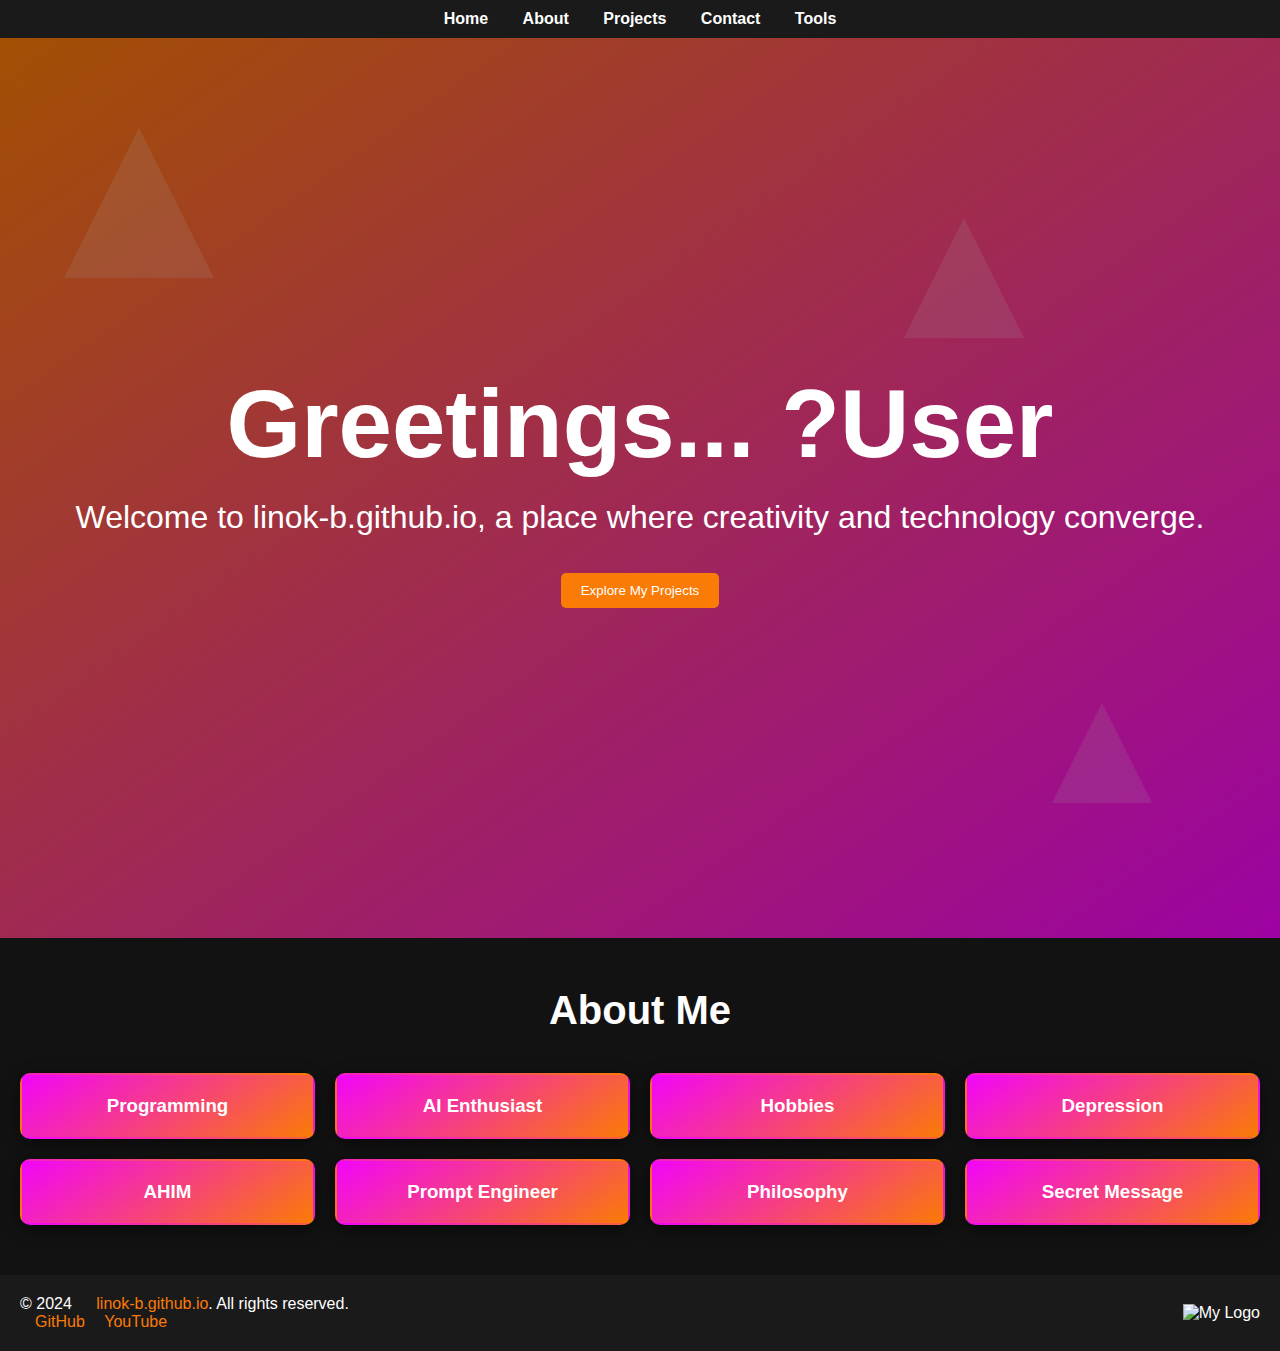
==== commit e0a30e57: "Update index.html" ====
--- a/index.html
+++ b/index.html
@@ -29,6 +29,11 @@
             <p>Welcome to linok-b.github.io, a place where creativity and technology converge.</p>
             <button onclick="window.location.href='projects.html'">Explore My Projects</button>
         </div>
+        
+        <!-- Decorative Triangles -->
+        <div id="triangle-1" class="triangle"></div>
+        <div id="triangle-2" class="triangle"></div>
+        <div id="triangle-3" class="triangle"></div>
     </section>
 
     <!-- About Me Section -->
--- a/CSS/index.css
+++ b/CSS/index.css
@@ -91,27 +91,45 @@
 }
 
 /* Decorative Triangles */
-#hero::before, #hero::after {
-    content: '';
+.triangle {
     position: absolute;
-    width: 200px;
-    height: 200px;
-    background-image: url('/path/to/triangle-image.png'); /* Use a PNG for the triangle */
-    background-size: contain;
-    background-repeat: no-repeat;
-    opacity: 0.3;
-}
-
-#hero::before {
+    background-color: rgba(255, 255, 255, 0.15); /* Transparent white */
+    clip-path: polygon(50% 0%, 0% 100%, 100% 100%);
+    transform: rotate(0deg);
+    animation: triangle-rotate 20s infinite linear;
+}
+
+#triangle-1 {
     top: 10%;
-    left: 10%;
-    transform: rotate(45deg);
-}
-
-#hero::after {
-    bottom: 10%;
+    left: 5%;
+    width: 150px;
+    height: 150px;
+    animation-delay: 2s;
+}
+
+#triangle-2 {
+    bottom: 15%;
     right: 10%;
-    transform: rotate(-45deg);
+    width: 100px;
+    height: 100px;
+    animation-delay: 5s;
+}
+
+#triangle-3 {
+    top: 20%;
+    right: 20%;
+    width: 120px;
+    height: 120px;
+    animation-delay: 8s;
+}
+
+@keyframes triangle-rotate {
+    from {
+        transform: rotate(0deg);
+    }
+    to {
+        transform: rotate(360deg);
+    }
 }
 
 /* About Me Section */
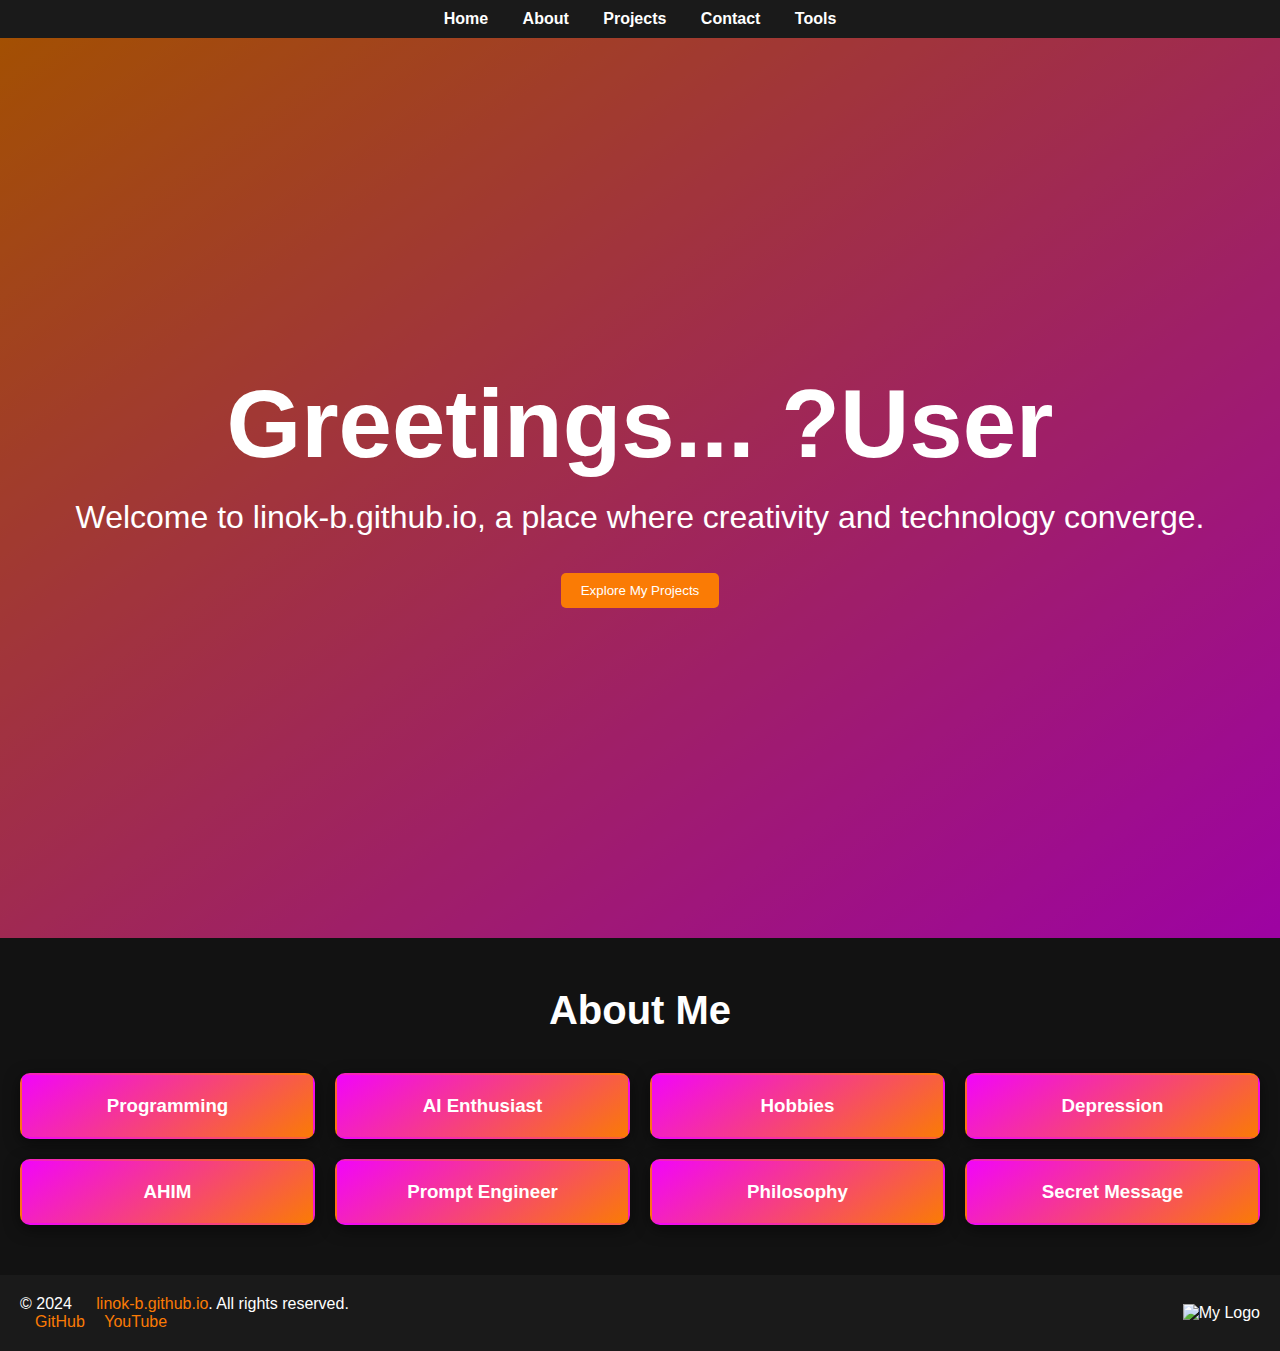
==== commit 92e2f925: "Update index.html" ====
--- a/index.html
+++ b/index.html
@@ -29,11 +29,9 @@
             <p>Welcome to linok-b.github.io, a place where creativity and technology converge.</p>
             <button onclick="window.location.href='projects.html'">Explore My Projects</button>
         </div>
-        
-        <!-- Decorative Triangles -->
-        <div id="triangle-1" class="triangle"></div>
-        <div id="triangle-2" class="triangle"></div>
-        <div id="triangle-3" class="triangle"></div>
+
+        <!-- Placeholder for the dynamically generated triangles -->
+        <div class="triangle-container"></div>
     </section>
 
     <!-- About Me Section -->
@@ -66,7 +64,7 @@
             </div>
             <div class="info-box" id="philosophy">
                 <h3>Philosophy</h3>
-                <p class="hidden-info">Interested in philosophy, particularly in ethics, logic, and existentialism. Enjoys pondering life's deep questions.</p>
+                <p class="hidden-info">Interested in philosophy, particularly in nihilism, logic, and absurdism. Enjoys pondering life's deep questions and its lack of meaning.</p>
             </div>
             <div class="info-box" id="cipher-message">
                 <h3>Secret Message</h3>
